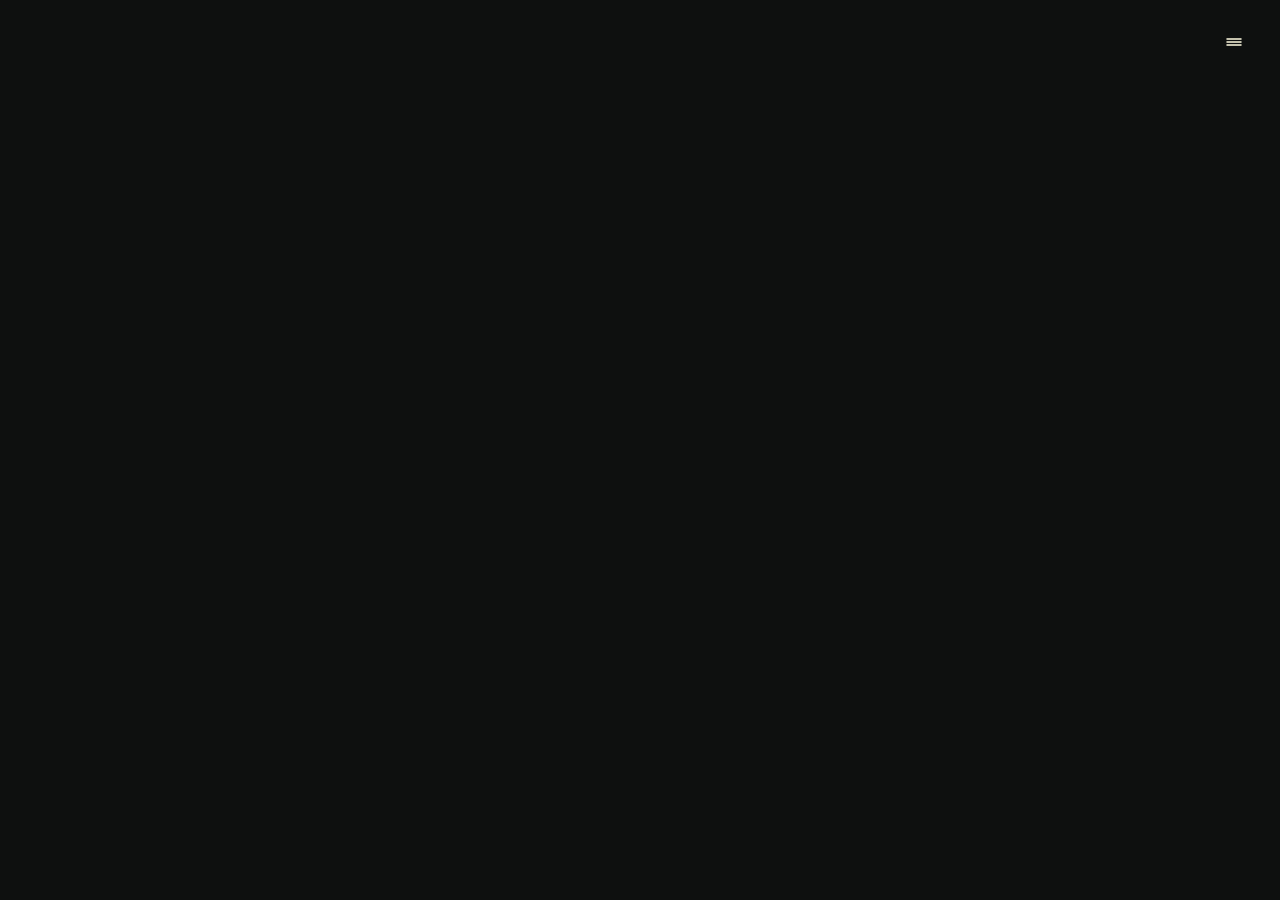
==== index.html @ 0726934f "start the modern portfolio" ====
<!DOCTYPE html>
<html lang="en">

<head>
    <meta charset="UTF-8">
    <meta name="viewport" content="width=device-width, initial-scale=1.0">
    <link rel="stylesheet" href="style.css">
    <script src="https://cdn.jsdelivr.net/npm/gsap@3.15/dist/gsap.min.js"></script>
    <script src="https://cdn.jsdelivr.net/npm/gsap@3.15/dist/ScrollTrigger.min.js"></script>
    <script src="https://cdn.jsdelivr.net/npm/gsap@3.15/dist/MorphSVGPlugin.min.js"></script>
    <link rel="stylesheet" href="https://cdnjs.cloudflare.com/ajax/libs/font-awesome/7.3.1/css/all.min.css"
        crossorigin="anonymous" referrerpolicy="no-referrer" />

    <title>Document</title>
</head>

<body>
    <!-- <nav>
        <div class="box">
            <ul class="nav-list">
                <li class="nav-item"><a class="nav-link" href="#">Home</a></li>
                <li class="nav-item"><a class="nav-link" href="#">About</a></li>
                <li class="nav-item"><a class="nav-link" href="#">Portfolio</a></li>
                <li class="nav-item"><a class="nav-link" href="#">Contact</a></li>
            </ul>
        </div>
    </nav> -->

    <div class="topbar">
        <span class="logo"></span>
        <button class="menu-toggle" id="menuToggle" aria-expanded="false" aria-label="Open menu">
            <svg width="20" height="20" viewBox="0 0 20 20" fill="none">
                <line class="bar bar-top" x1="3" y1="7" x2="17" y2="7" stroke="var(--white)" stroke-width="1.5"
                    stroke-linecap="round" />
                <line class="bar bar-mid" x1="3" y1="10" x2="17" y2="10" stroke="var(--white)" stroke-width="1.5"
                    stroke-linecap="round" />
                <line class="bar bar-bot" x1="3" y1="13" x2="17" y2="13" stroke="var(--white)" stroke-width="1.5"
                    stroke-linecap="round" />
            </svg>
        </button>
    </div>


    <div class="nav" id="nav">
        <div class="nav-bg"></div>
        <div class="nav-top nav-border nav-panel" id="navTop">
            <ul class="nav-list">
                <li class="nav-item"><a class="nav-link" href="#">Home</a></li>
                <li class="nav-item"><a class="nav-link" href="#">About</a></li>
                <li class="nav-item"><a class="nav-link" href="#">Portfolio</a></li>
                <li class="nav-item"><a class="nav-link" href="#">Contact</a></li>
            </ul>
        </div>

        <div class="nav-middle nav-border nav-panel" id="navMiddle">
            <div class="nav-middle-header">What's New</div>
            <div class="nav-middle-card">
                <div class="nav-middle-badge">
                    <svg viewBox="0 0 24 24" fill="none" stroke="currentColor" stroke-width="2" stroke-linecap="round"
                        stroke-linejoin="round">
                        <polygon points="13 2 3 14 12 14 11 22 21 10 12 10 13 2" />
                    </svg>
                </div>
                <div class="nav-middle-info">
                    <div class="nav-middle-title">GSAP 3.15 is here</div>
                    <div class="nav-middle-desc">New easeReverse &amp; more.</div>
                </div>
            </div>
            <div class="nav-middle-actions">
                <a href="#">Release Notes</a>
            </div>
        </div>

        <div class="nav-bottom nav-border nav-panel" id="navBottom">
            <ul class="nav-socials">
                <li><a href="#"><i class="fa-brands fa-instagram"></i></a></li>
                <li><a href="#"><i class="fa-brands fa-github"></i></a></li>
                <li><a href="#"><i class="fa-brands fa-linkedin"></i></a></li>
            </ul>
            <div class="nav-asset">
                <img src="https://gsap.com/img/header-shapes.png" alt="" />
            </div>
        </div>
    </div>



</body>
<script src="script.js"></script>

</html>
---- style.css ----
@font-face {
  font-display: block;
  font-family: Mori;
  font-weight: 400;
  src: url(https://assets.codepen.io/16327/PPMori-Regular.woff) format("woff");
}
@font-face {
  font-display: block;
  font-family: Mori;
  font-weight: 600;
  src: url(https://assets.codepen.io/16327/PPMori-SemiBold.woff) format("woff");
}
@font-face {
  font-display: block;
  font-family: Fraktion Mono;
  font-weight: 400;
  src: url(https://assets.codepen.io/16327/PPFraktionMono-Bold.woff)
    format("woff");
}

*,
*::before,
*::after {
  box-sizing: border-box;
  margin: 0;
  padding: 0;
  transition: none !important;
  animation: none !important;
}

:root {
  --green: #0ae448;
  --lt: #abff84;
  --black: #0e100f;
  --white: #fffce1;
  --s75: #bbbaa6;
  --s50: #7c7c6f;
  --s25: #42433d;
  --color-shockingly-green: #0ae448;
  --color-just-black: #0e100f;
  --color-surface-white: #fffce1;
  --color-lt-green: #abff84;
  --color-grey: #191919;
  --color-grey-dark: #191919;
  --color-surface75: #bbbaa6;
  --color-surface50: #7c7c6f;
  --color-surface25: #42433d;
  --gradient-macha: linear-gradient(114.41deg, var(--color-shockingly-green) 20.74%, var(--color-lt-green) 65.5%);
  --dark: var(--color-just-black);
  --light: var(--color-surface-white);
  --green: var(--color-shockingly-green);
}

html,
body {
  width: 100%;
  height: 100%;
  overflow: hidden;
  font-family: Mori, sans-serif;
  background: var(--black);
  color: var(--white);
}

.topbar {
  position: fixed;
  top: 0;
  left: 0;
  right: 0;
  z-index: 300;
  display: flex;
  align-items: center;
  justify-content: space-between;
  padding: 20px 24px;
}
.logo {
  font-weight: 600;
  font-size: 0.9rem;
  color: var(--white);
  z-index: 310;
}
.logo img {
  width: 60px;
}

h1 code {
  font-size: inherit;
}
.menu-toggle {
  width: 44px;
  height: 44px;
  border: none;
  background: transparent;
  cursor: pointer;
  display: flex;
  align-items: center;
  justify-content: center;
  z-index: 310;
  position: relative;
  padding: 0;
}

/* ─── Header ─── */
.header {
  display: flex;
  flex-direction: column;
  align-items: center;
  justify-content: center;
  height: 100%;
  gap: 16px;
  padding: 80px 24px 24px;
}
.header h1 {
  color: var(--light);
  font-weight: 400;
  font-size: clamp(1.4rem, 3vw, 2rem);
}
.header p {
  color: var(--s50);
  font-size: 0.88rem;
  margin-top: 8px;
  max-width: 70ch;
  margin-left: auto;
  margin-right: auto;
}
code {
  font-family: Fraktion Mono, monospace;
  font-size: 0.72rem;
  background: rgba(10, 228, 72, 0.08);
  color: var(--green);
  padding: 2px 6px;
  border-radius: 3px;
}

.controls {
  display: flex;
  flex-wrap: wrap;
  align-items: center;
  justify-content: center;
  gap: 16px;
  font-size: 0.72rem;
  color: var(--s50);
}
.controls label {
  display: flex;
  align-items: center;
  gap: 5px;
  cursor: pointer;
}
.controls input[type="checkbox"] {
  accent-color: var(--green);
}
.controls input[type="range"] {
  width: 64px;
  accent-color: var(--green);
}
.controls code {
  font-family: Fraktion Mono, monospace;
  font-size: 0.66rem;
  background: rgba(10, 228, 72, 0.08);
  color: var(--green);
  padding: 2px 6px;
  border-radius: 3px;
}
.speed-val {
  font-family: Fraktion Mono, monospace;
  font-size: 0.66rem;
  min-width: 2em;
}

/* ── Nav overlay ── */
.nav {
  position: fixed;
  inset: 0;
  z-index: 200;
  padding: 1rem;
  pointer-events: none;
  visibility: hidden;
  display: flex;
  flex-direction: column;
  align-items: flex-end;
  gap: 0.5rem;
}
.nav-bg {
  position: absolute;
  inset: 0;
  background: rgba(0, 0, 0, 0.4);
  opacity: 0;
}

.nav-border {
  border: solid 2px;
  border-radius: 10px;
}

.nav-top {
  flex: 1;
  width: 100%;
  background: var(--white);
  color: var(--black);
  transform: translateX(-101%);
  display: flex;
  flex-direction: column;
  padding: 50px 28px 28px;
  overflow-y: auto;
  position: relative;
  z-index: 3;
  border-color: var(--black);
}

.nav-middle {
  position: relative;
  width: 100%;
  background: linear-gradient(
    135deg,
    #0ae448 0%,
    #abff84 40%,
    #6fdd8b 70%,
    #0ae448 100%
  );
  color: var(--black);
  display: flex;
  flex-direction: column;
  justify-content: center;
  padding: 24px 28px;
  z-index: 2;
  border-color: #065a1e;
  min-height: 180px;
}

.nav-middle-header {
  font-family: Fraktion Mono, monospace;
  font-size: 0.65rem;
  text-transform: uppercase;
  letter-spacing: 0.1em;
  opacity: 0.6;
  margin-bottom: 12px;
}

.nav-panel {
  max-width: 700px
}

.nav-middle-card {
  display: flex;
  align-items: center;
  gap: 16px;
}

.nav-middle-badge {
  flex-shrink: 0;
  width: 48px;
  height: 48px;
  border-radius: 12px;
  background: rgba(0, 0, 0, 0.12);
  display: flex;
  align-items: center;
  justify-content: center;
}
.nav-middle-badge svg {
  width: 24px;
  height: 24px;
}

.nav-middle-info {
  display: flex;
  flex-direction: column;
  gap: 2px;
}
.nav-middle-title {
  font-weight: 600;
  font-size: clamp(1rem, 3vw, 1.25rem);
  line-height: 1.2;
  letter-spacing: -0.02em;
}
.nav-middle-desc {
  font-size: 0.78rem;
  opacity: 0.7;
  line-height: 1.4;
}

.nav-middle-actions {
  display: flex;
  gap: 10px;
  margin-top: 14px;
}
.nav-middle-actions a {
  font-family: Fraktion Mono, monospace;
  font-size: 0.7rem;
  text-decoration: none;
  color: var(--black);
  padding: 6px 14px;
  border-radius: 100px;
  background: rgba(0, 0, 0, 0.1);
  border: 1px solid rgba(0, 0, 0, 0.15);
  cursor: pointer;
}
.nav-middle-actions a:first-child {
  background: var(--black);
  color: var(--lt);
  border-color: var(--black);
}

.nav-bottom {
  position: relative;
  height: 120px;
  width: 100%;
  background: var(--black);
  color: var(--s50);
  transform: translateX(101%);
  display: flex;
  align-items: center;
  padding: 24px 28px;
  z-index: 1;
  border-color: var(--s25);
}

.nav-list {
  list-style: none;
  display: flex;
  flex-direction: column;
  gap: 0;
  flex: 1;
  justify-content: center;
}
.nav-item {
  overflow: hidden;
}
.nav-link {
  display: block;
  text-decoration: none;
  color: var(--black);
  padding: 10px 0;
  font-size: clamp(1.5rem, 4vw, 1.8rem);
  font-weight: 600;
  line-height: 1.1;
  letter-spacing: -0.03em;
}
.nav-login {
  margin-top: auto;
  padding-top: 20px;
  font-size: 0.82rem;
  color: var(--s50);
  font-family: Fraktion Mono, monospace;
}

.nav-socials {
  list-style: none;
  display: flex;
  flex-wrap: wrap;
  gap: 16px;
}
.nav-socials a {
  font-family: Fraktion Mono, monospace;
  font-size: 0.8rem;
  color: var(--s50);
  text-decoration: none;
}
.nav-asset {
  margin-left: auto;
}
.nav-asset img {
  position: absolute;
  bottom: 0;
  right: 2rem;
  width: 100px;
  height: auto;
}
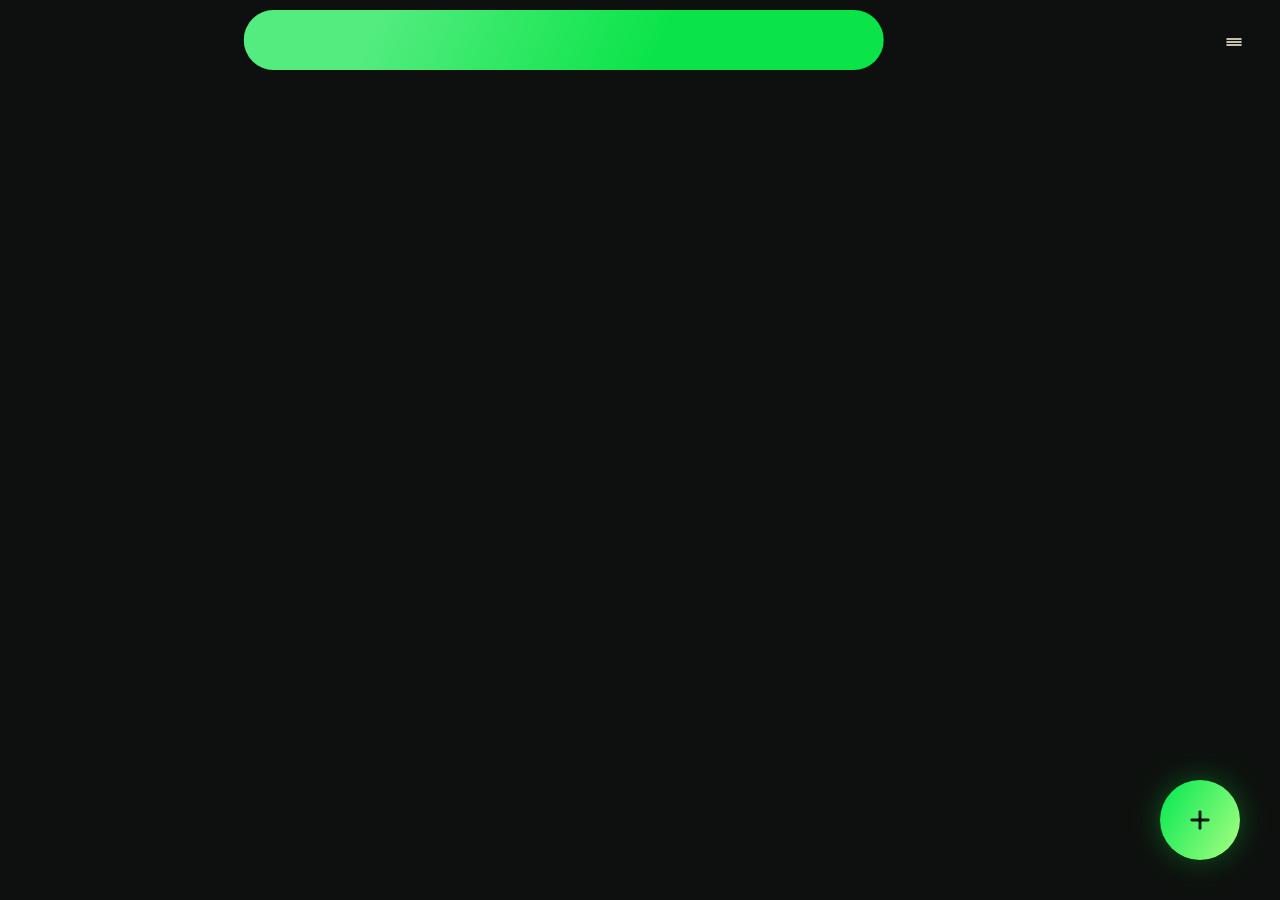
==== commit a0678d44: "fixing the navbar and the green icon" ====
--- a/index.html
+++ b/index.html
@@ -15,76 +15,115 @@
 </head>
 
 <body>
-    <!-- <nav>
-        <div class="box">
-            <ul class="nav-list">
-                <li class="nav-item"><a class="nav-link" href="#">Home</a></li>
-                <li class="nav-item"><a class="nav-link" href="#">About</a></li>
-                <li class="nav-item"><a class="nav-link" href="#">Portfolio</a></li>
-                <li class="nav-item"><a class="nav-link" href="#">Contact</a></li>
-            </ul>
+    <header>
+        <!-- ------- NAVBAR -------- -->
+        <div class="navbar">
+
         </div>
-    </nav> -->
 
-    <div class="topbar">
-        <span class="logo"></span>
-        <button class="menu-toggle" id="menuToggle" aria-expanded="false" aria-label="Open menu">
-            <svg width="20" height="20" viewBox="0 0 20 20" fill="none">
-                <line class="bar bar-top" x1="3" y1="7" x2="17" y2="7" stroke="var(--white)" stroke-width="1.5"
-                    stroke-linecap="round" />
-                <line class="bar bar-mid" x1="3" y1="10" x2="17" y2="10" stroke="var(--white)" stroke-width="1.5"
-                    stroke-linecap="round" />
-                <line class="bar bar-bot" x1="3" y1="13" x2="17" y2="13" stroke="var(--white)" stroke-width="1.5"
-                    stroke-linecap="round" />
-            </svg>
-        </button>
-    </div>
+        <!-- ------- MOBILE NAVBAR -------- -->
+         <div class="navbarMobile">
+            <div class="topbar">
+                <span class="logo"><img src="https://assets.codepen.io/16327/gsap-logo-light.svg" alt="" /></span>
+                <button class="menu-toggle" id="menuToggle" aria-expanded="false" aria-label="Open menu">
+                    <svg width="20" height="20" viewBox="0 0 20 20" fill="none">
+                        <line class="bar bar-top" x1="3" y1="7" x2="17" y2="7" stroke="var(--white)" stroke-width="1.5"
+                            stroke-linecap="round" />
+                        <line class="bar bar-mid" x1="3" y1="10" x2="17" y2="10" stroke="var(--white)"
+                            stroke-width="1.5" stroke-linecap="round" />
+                        <line class="bar bar-bot" x1="3" y1="13" x2="17" y2="13" stroke="var(--white)"
+                            stroke-width="1.5" stroke-linecap="round" />
+                    </svg>
+                </button>
+            </div>
 
 
-    <div class="nav" id="nav">
-        <div class="nav-bg"></div>
-        <div class="nav-top nav-border nav-panel" id="navTop">
-            <ul class="nav-list">
-                <li class="nav-item"><a class="nav-link" href="#">Home</a></li>
-                <li class="nav-item"><a class="nav-link" href="#">About</a></li>
-                <li class="nav-item"><a class="nav-link" href="#">Portfolio</a></li>
-                <li class="nav-item"><a class="nav-link" href="#">Contact</a></li>
-            </ul>
+            <div class="nav" id="nav">
+                <div class="nav-bg"></div>
+
+                <div class="nav-top nav-border nav-panel" id="navTop">
+                    <ul class="nav-list">
+                        <li class="nav-item"><a class="nav-link" href="#">Tools</a></li>
+                        <li class="nav-item"><a class="nav-link" href="#">About</a></li>
+                        <li class="nav-item"><a class="nav-link" href="#">Showcase</a></li>
+                        <li class="nav-item"><a class="nav-link" href="#">Community</a></li>
+                        <li class="nav-item"><a class="nav-link" href="#">Learn GSAP</a></li>
+                        <li class="nav-item"><a class="nav-link" href="#">Docs</a></li>
+                    </ul>
+                    <div class="nav-login">Login / Create Account</div>
+                </div>
+
+                <div class="nav-middle nav-border nav-panel" id="navMiddle">
+                    <div class="nav-middle-header">What's New</div>
+                    <div class="nav-middle-card">
+                        <div class="nav-middle-badge">
+                            <svg viewBox="0 0 24 24" fill="none" stroke="currentColor" stroke-width="2"
+                                stroke-linecap="round" stroke-linejoin="round">
+                                <polygon points="13 2 3 14 12 14 11 22 21 10 12 10 13 2" />
+                            </svg>
+                        </div>
+                        <div class="nav-middle-info">
+                            <div class="nav-middle-title">GSAP 3.15 is here</div>
+                            <div class="nav-middle-desc">New easeReverse &amp; more.</div>
+                        </div>
+                    </div>
+                    <div class="nav-middle-actions">
+                        <a href="#">Release Notes</a>
+                    </div>
+                </div>
+
+                <div class="nav-bottom nav-border nav-panel" id="navBottom">
+                    <ul class="nav-socials">
+                        <li><a href="#">CodePen</a></li>
+                        <li><a href="#">GitHub</a></li>
+                        <li><a href="#">LinkedIn</a></li>
+                        <li><a href="#">X</a></li>
+                    </ul>
+                    <div class="nav-asset">
+                        <img src="https://gsap.com/img/header-shapes.png" alt="" />
+                    </div>
+                </div>
+            </div>
+        </div>
+    </header>
+
+    <main></main>
+    <footer>
+
+        <div class="fab-wrap" id="fabWrap">
+
+            <button class="fab-item" aria-label="Search">
+                <i class="fa-brands fa-instagram"></i>
+            </button>
+
+            <button class="fab-item" aria-label="Edit">
+                <i class="fa-brands fa-github"></i>
+            </button>
+
+            <button class="fab-item" aria-label="Upload">
+                <i class="fa-brands fa-linkedin-in"></i>
+            </button>
+
+            <button class="fab-item" aria-label="Share">
+                <svg viewBox="0 0 24 24" fill="none" stroke="currentColor" stroke-width="2" stroke-linecap="round">
+                    <circle cx="18" cy="5" r="3" />
+                    <circle cx="6" cy="12" r="3" />
+                    <circle cx="18" cy="19" r="3" />
+                    <line x1="8.59" y1="13.51" x2="15.42" y2="17.49" />
+                    <line x1="15.41" y1="6.51" x2="8.59" y2="10.49" />
+                </svg>
+            </button>
+
+            <button class="fab" id="fabBtn" aria-label="Toggle actions menu" aria-expanded="false">
+                <svg viewBox="0 0 24 24" fill="none" stroke="currentColor" stroke-width="2.5" stroke-linecap="round">
+                    <line x1="12" y1="5" x2="12" y2="19" />
+                    <line x1="5" y1="12" x2="19" y2="12" />
+                </svg>
+            </button>
+
         </div>
 
-        <div class="nav-middle nav-border nav-panel" id="navMiddle">
-            <div class="nav-middle-header">What's New</div>
-            <div class="nav-middle-card">
-                <div class="nav-middle-badge">
-                    <svg viewBox="0 0 24 24" fill="none" stroke="currentColor" stroke-width="2" stroke-linecap="round"
-                        stroke-linejoin="round">
-                        <polygon points="13 2 3 14 12 14 11 22 21 10 12 10 13 2" />
-                    </svg>
-                </div>
-                <div class="nav-middle-info">
-                    <div class="nav-middle-title">GSAP 3.15 is here</div>
-                    <div class="nav-middle-desc">New easeReverse &amp; more.</div>
-                </div>
-            </div>
-            <div class="nav-middle-actions">
-                <a href="#">Release Notes</a>
-            </div>
-        </div>
-
-        <div class="nav-bottom nav-border nav-panel" id="navBottom">
-            <ul class="nav-socials">
-                <li><a href="#"><i class="fa-brands fa-instagram"></i></a></li>
-                <li><a href="#"><i class="fa-brands fa-github"></i></a></li>
-                <li><a href="#"><i class="fa-brands fa-linkedin"></i></a></li>
-            </ul>
-            <div class="nav-asset">
-                <img src="https://gsap.com/img/header-shapes.png" alt="" />
-            </div>
-        </div>
-    </div>
-
-
-
+    </footer>
 </body>
 <script src="script.js"></script>
 
--- a/style.css
+++ b/style.css
@@ -1,3 +1,7 @@
+/* ========================================
+   FONTS
+======================================== */
+
 @font-face {
   font-display: block;
   font-family: Mori;
@@ -18,14 +22,14 @@
     format("woff");
 }
 
-*,
-*::before,
-*::after {
+/* ========================================
+   BODY
+======================================== */
+
+* {
   box-sizing: border-box;
   margin: 0;
   padding: 0;
-  transition: none !important;
-  animation: none !important;
 }
 
 :root {
@@ -36,31 +40,77 @@
   --s75: #bbbaa6;
   --s50: #7c7c6f;
   --s25: #42433d;
-  --color-shockingly-green: #0ae448;
-  --color-just-black: #0e100f;
-  --color-surface-white: #fffce1;
-  --color-lt-green: #abff84;
-  --color-grey: #191919;
-  --color-grey-dark: #191919;
-  --color-surface75: #bbbaa6;
-  --color-surface50: #7c7c6f;
-  --color-surface25: #42433d;
-  --gradient-macha: linear-gradient(114.41deg, var(--color-shockingly-green) 20.74%, var(--color-lt-green) 65.5%);
-  --dark: var(--color-just-black);
-  --light: var(--color-surface-white);
-  --green: var(--color-shockingly-green);
-}
-
-html,
+
+  --gradient: linear-gradient(
+    114.41deg,
+    #ffffffbf 20.74%,
+    #fffce100 65.5%
+  );
+}
+
+html {
+  min-height: 100%;
+}
+
 body {
-  width: 100%;
-  height: 100%;
-  overflow: hidden;
+  min-height: 100vh;
+  margin: 0;
+  background: var(--black);
   font-family: Mori, sans-serif;
-  background: var(--black);
   color: var(--white);
-}
-
+  overflow-x: hidden;
+}
+
+
+/* ========================================
+   NAVBAR
+======================================== */
+
+.navbar {
+  position: absolute;
+  top: 0;
+  left: 0;
+
+  width: 50%;
+  height: 60px;
+
+  margin-top: 10px;
+  border-radius: 30px;
+
+  background: var(--green);
+
+  transform: translateX(-100%);
+}
+
+.navbar::after {
+  content: "";
+  position: absolute;
+  inset: 0;
+
+  background:
+    var(--gradient),
+    url("https://assets.codepen.io/16327/noise-e82662fe.png");
+
+  background-blend-mode: color-dodge;
+  border-radius: inherit;
+
+  opacity: 0.4;
+  pointer-events: none;
+}
+
+@media (max-width: 1200px) {
+    .navbar{
+        display: none;
+    }
+}
+
+/* ========================================
+   NAVBAR
+======================================== */
+
+.navbarMobile {
+
+}
 .topbar {
   position: fixed;
   top: 0;
@@ -99,73 +149,7 @@
   padding: 0;
 }
 
-/* ─── Header ─── */
-.header {
-  display: flex;
-  flex-direction: column;
-  align-items: center;
-  justify-content: center;
-  height: 100%;
-  gap: 16px;
-  padding: 80px 24px 24px;
-}
-.header h1 {
-  color: var(--light);
-  font-weight: 400;
-  font-size: clamp(1.4rem, 3vw, 2rem);
-}
-.header p {
-  color: var(--s50);
-  font-size: 0.88rem;
-  margin-top: 8px;
-  max-width: 70ch;
-  margin-left: auto;
-  margin-right: auto;
-}
-code {
-  font-family: Fraktion Mono, monospace;
-  font-size: 0.72rem;
-  background: rgba(10, 228, 72, 0.08);
-  color: var(--green);
-  padding: 2px 6px;
-  border-radius: 3px;
-}
-
-.controls {
-  display: flex;
-  flex-wrap: wrap;
-  align-items: center;
-  justify-content: center;
-  gap: 16px;
-  font-size: 0.72rem;
-  color: var(--s50);
-}
-.controls label {
-  display: flex;
-  align-items: center;
-  gap: 5px;
-  cursor: pointer;
-}
-.controls input[type="checkbox"] {
-  accent-color: var(--green);
-}
-.controls input[type="range"] {
-  width: 64px;
-  accent-color: var(--green);
-}
-.controls code {
-  font-family: Fraktion Mono, monospace;
-  font-size: 0.66rem;
-  background: rgba(10, 228, 72, 0.08);
-  color: var(--green);
-  padding: 2px 6px;
-  border-radius: 3px;
-}
-.speed-val {
-  font-family: Fraktion Mono, monospace;
-  font-size: 0.66rem;
-  min-width: 2em;
-}
+
 
 /* ── Nav overlay ── */
 .nav {
@@ -365,3 +349,218 @@
   width: 100px;
   height: auto;
 }
+
+/* ========================================
+   FLOATING ACTION BUTTON CONTAINER
+======================================== */
+
+.fab-wrap {
+  position: fixed;
+  right: 40px;
+  bottom: 40px;
+
+  width: 80px;
+  height: 80px;
+
+  z-index: 1000;
+}
+
+/* ========================================
+   MAIN FAB BUTTON
+======================================== */
+
+.fab-wrap > .fab {
+  position: absolute;
+  top: 0;
+  left: 0;
+  inset: 0;
+
+  width: 80px !important;
+  height: 80px !important;
+
+  min-width: 80px;
+  min-height: 80px;
+  max-width: 80px;
+  max-height: 80px;
+
+  aspect-ratio: 1 / 1;
+  flex: 0 0 80px;
+
+  padding: 0;
+  margin: 0;
+
+  border: none;
+  border-radius: 50% !important;
+
+  display: flex;
+  align-items: center;
+  justify-content: center;
+
+  background: linear-gradient(
+    120deg,
+    #00e84f 0%,
+    #abff84 100%
+  );
+
+  color: #07140a;
+  cursor: pointer;
+
+  z-index: 10;
+
+  box-shadow:
+    0 0 25px rgba(10, 228, 72, 0.25),
+    0 0 60px rgba(10, 228, 72, 0.12);
+
+  transition: box-shadow 0.3s ease;
+}
+
+/* ========================================
+   FAB NOISE TEXTURE
+======================================== */
+
+.fab-wrap > .fab::after {
+  content: "";
+  position: absolute;
+  inset: 0;
+
+  border-radius: 50%;
+
+  background-image: url(
+    "https://assets.codepen.io/16327/noise-e82662fe.png"
+  );
+
+  background-repeat: repeat;
+  background-size: 100px 100px;
+
+  opacity: 0.3;
+  mix-blend-mode: multiply;
+
+  pointer-events: none;
+}
+
+/* ========================================
+   FAB PLUS ICON
+======================================== */
+
+.fab-wrap > .fab svg {
+  display: block;
+
+  width: 28px;
+  height: 28px;
+
+  min-width: 28px;
+  flex-shrink: 0;
+
+  position: relative;
+  z-index: 2;
+
+  stroke: #07140a;
+  fill: none;
+
+  transform-origin: center;
+}
+
+/* ========================================
+   FAB HOVER
+======================================== */
+
+.fab-wrap > .fab:hover {
+  box-shadow:
+    0 0 35px rgba(10, 228, 72, 0.45),
+    0 0 80px rgba(10, 228, 72, 0.2);
+}
+
+/* ========================================
+   SMALL ACTION BUTTONS
+======================================== */
+
+.fab-wrap .fab-item {
+  position: absolute;
+
+  top: 10px;
+  left: 10px;
+
+  width: 60px;
+  height: 60px;
+
+  min-width: 60px;
+  min-height: 60px;
+
+  padding: 0;
+  margin: 0;
+
+  border: none;
+  border-radius: 50%;
+
+  display: flex;
+  align-items: center;
+  justify-content: center;
+
+  background: #1c2b20;
+  color: var(--lt);
+
+  cursor: pointer;
+
+  opacity: 0;
+  scale: 0;
+
+  pointer-events: none;
+
+  z-index: 1;
+}
+
+/* Action icons */
+
+.fab-wrap .fab-item svg {
+  display: block;
+
+  width: 22px;
+  height: 22px;
+
+  flex-shrink: 0;
+
+  stroke: currentColor;
+  fill: none;
+}
+
+.fab-wrap .fab-item .fa-brands {
+    font-size: 20px;
+    display: block;
+    flex-shrink: 0;
+
+    stroke: currentColor;
+    fill: none;
+}
+
+.fab-wrap .fab-item:hover {
+  background: var(--green);
+  color: var(--black);
+}
+
+/* ========================================
+   RESPONSIVE
+======================================== */
+
+@media (max-width: 768px) {
+  .fab-wrap {
+    right: 25px;
+    bottom: 25px;
+  }
+}
+
+@media (max-width: 480px) {
+  .fab-wrap {
+    right: 20px;
+    bottom: 20px;
+  }
+
+  .fab-wrap > .fab {
+    width: 70px !important;
+    height: 70px !important;
+    min-width: 70px;
+    min-height: 70px;
+    max-width: 70px;
+    max-height: 70px;
+    flex-basis: 70px;
+  }
+}
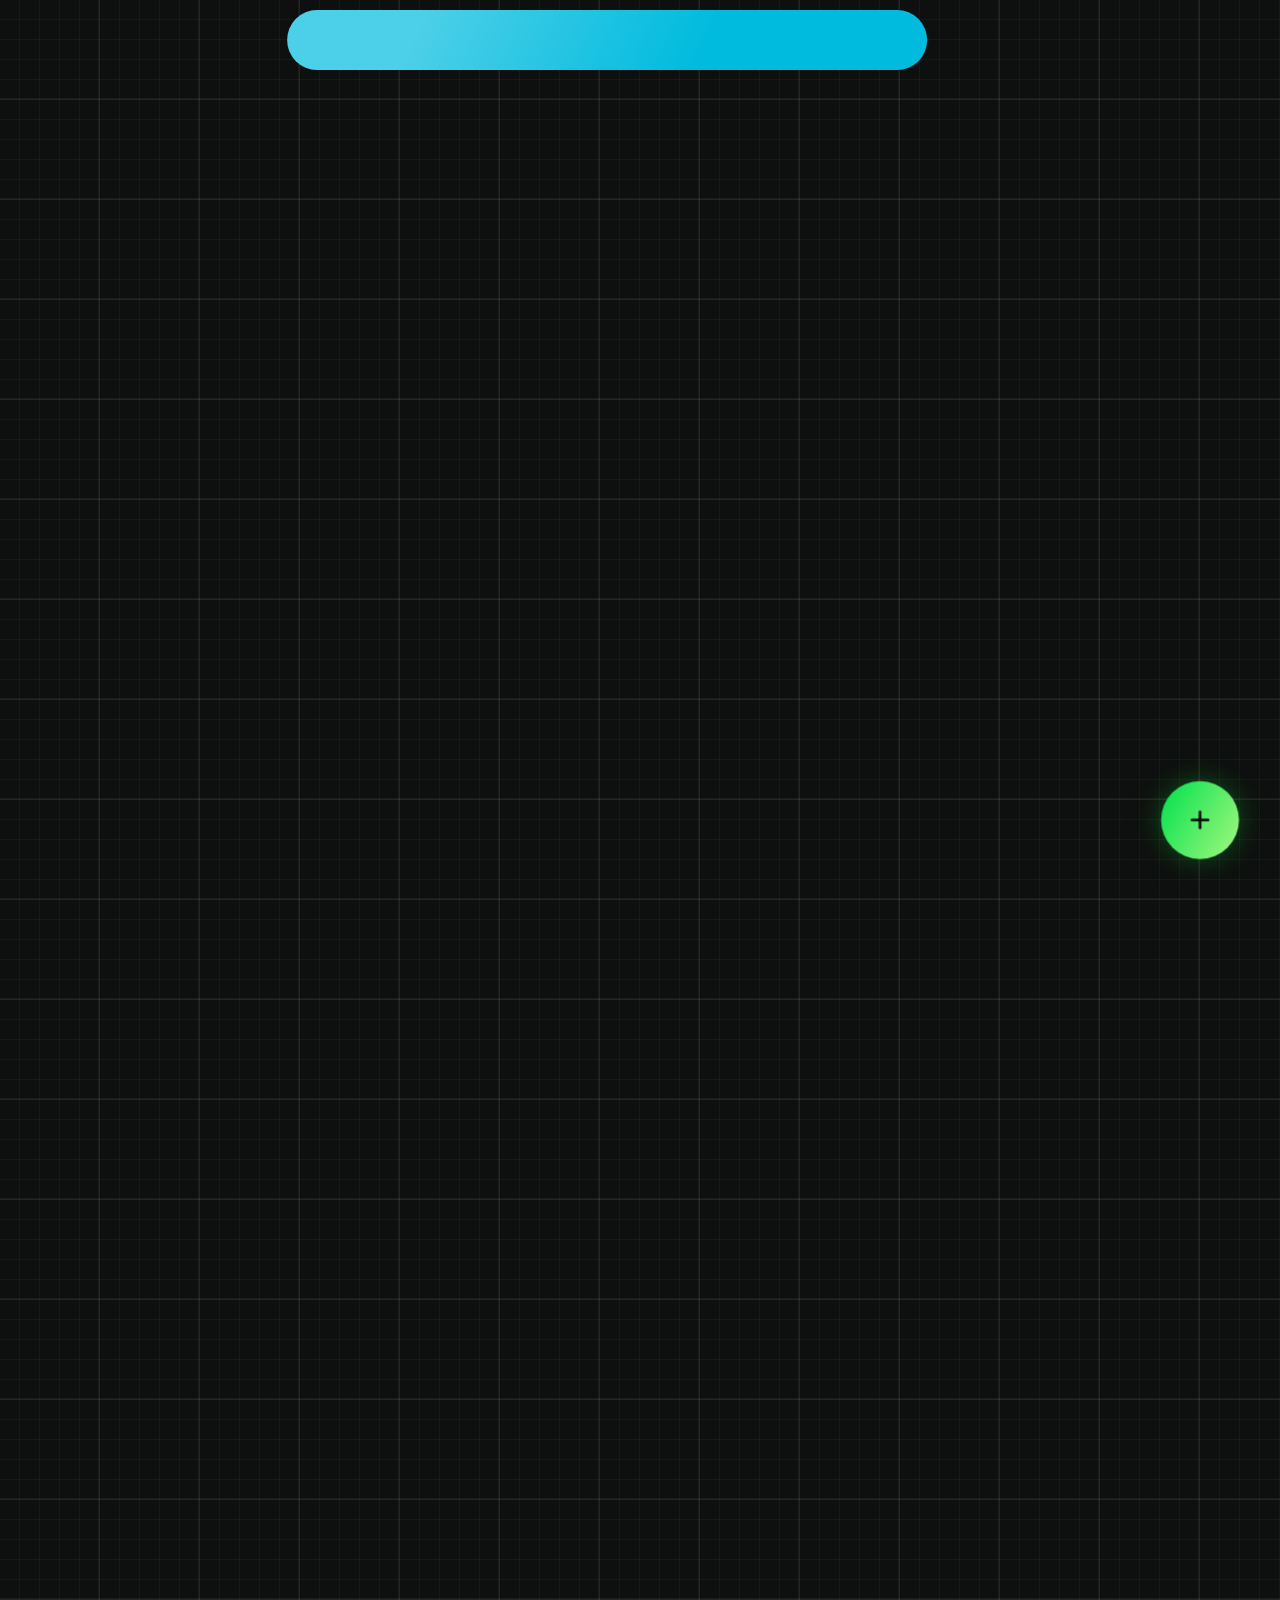
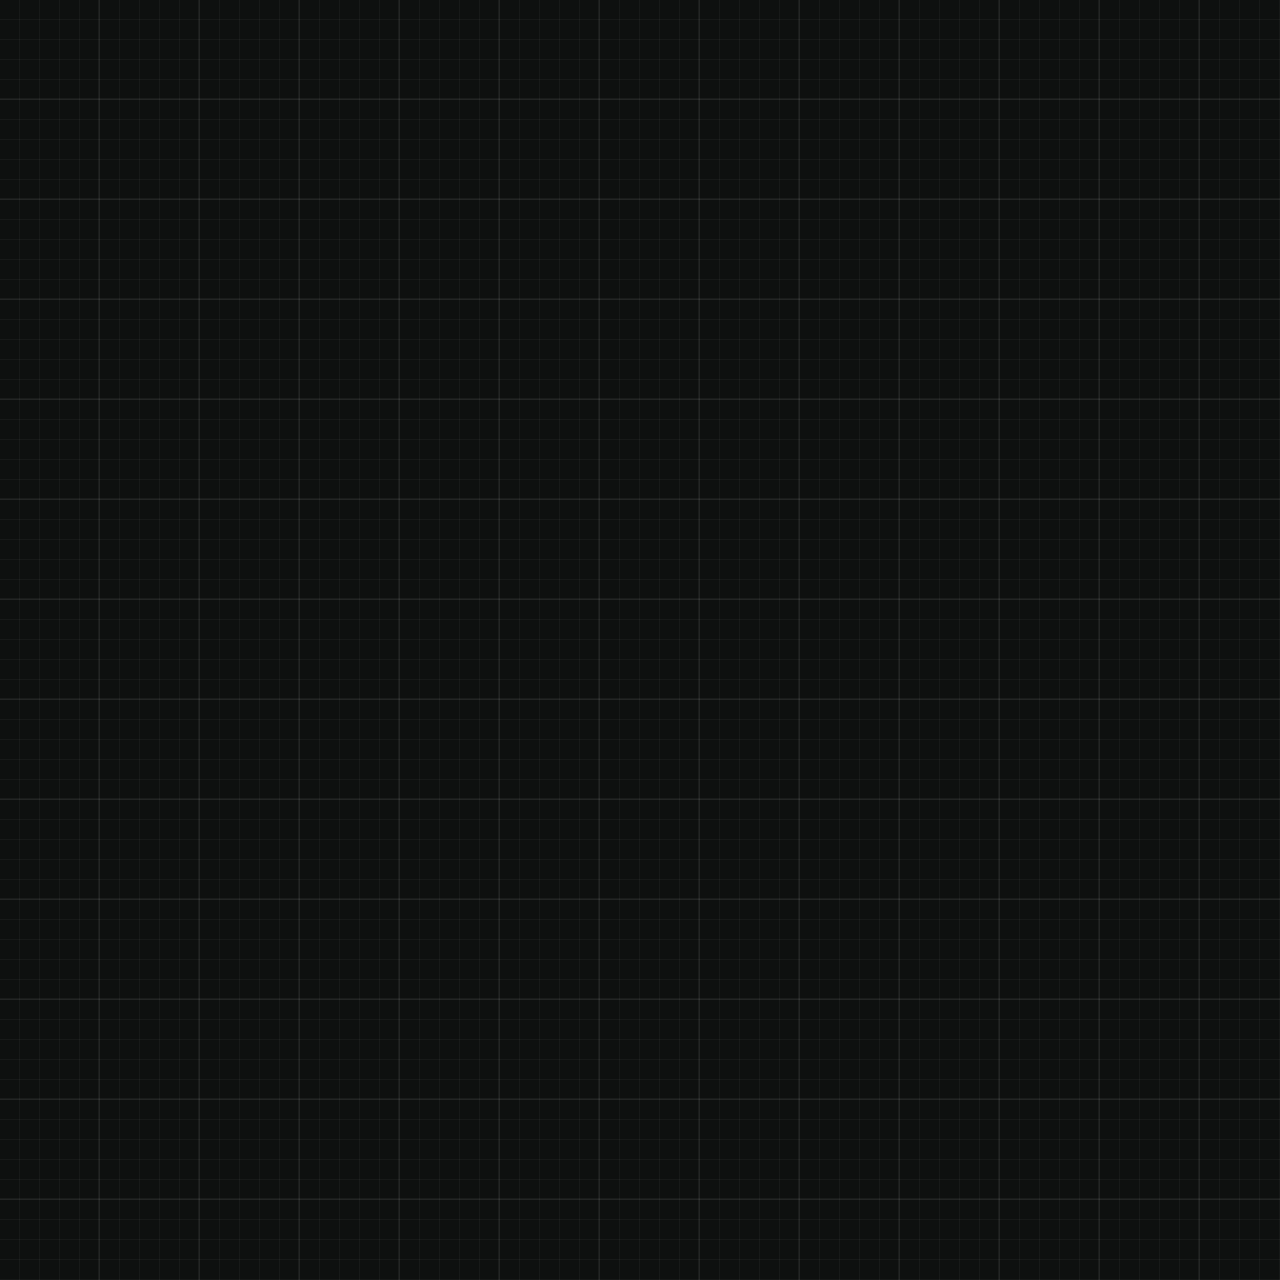
==== commit 579450d3: "Add the box move on scroll and fix the responsivity" ====
--- a/index.html
+++ b/index.html
@@ -10,7 +10,7 @@
     <script src="https://cdn.jsdelivr.net/npm/gsap@3.15/dist/MorphSVGPlugin.min.js"></script>
     <link rel="stylesheet" href="https://cdnjs.cloudflare.com/ajax/libs/font-awesome/7.3.1/css/all.min.css"
         crossorigin="anonymous" referrerpolicy="no-referrer" />
-
+    <script src="https://cdn.jsdelivr.net/npm/gsap@3.15/dist/MotionPathPlugin.min.js"></script>
     <title>Document</title>
 </head>
 
@@ -22,7 +22,7 @@
         </div>
 
         <!-- ------- MOBILE NAVBAR -------- -->
-         <div class="navbarMobile">
+        <div class="navbarMobile">
             <div class="topbar">
                 <span class="logo"><img src="https://assets.codepen.io/16327/gsap-logo-light.svg" alt="" /></span>
                 <button class="menu-toggle" id="menuToggle" aria-expanded="false" aria-label="Open menu">
@@ -36,11 +36,8 @@
                     </svg>
                 </button>
             </div>
-
-
             <div class="nav" id="nav">
                 <div class="nav-bg"></div>
-
                 <div class="nav-top nav-border nav-panel" id="navTop">
                     <ul class="nav-list">
                         <li class="nav-item"><a class="nav-link" href="#">Tools</a></li>
@@ -52,7 +49,6 @@
                     </ul>
                     <div class="nav-login">Login / Create Account</div>
                 </div>
-
                 <div class="nav-middle nav-border nav-panel" id="navMiddle">
                     <div class="nav-middle-header">What's New</div>
                     <div class="nav-middle-card">
@@ -71,7 +67,6 @@
                         <a href="#">Release Notes</a>
                     </div>
                 </div>
-
                 <div class="nav-bottom nav-border nav-panel" id="navBottom">
                     <ul class="nav-socials">
                         <li><a href="#">CodePen</a></li>
@@ -85,25 +80,45 @@
                 </div>
             </div>
         </div>
+
+
     </header>
 
-    <main></main>
+    <main> 
+        <div class="main">
+            <div class="container initial">
+                <div class="box"></div>
+            </div>
+    
+            <div class="container second">
+                <div class="marker"></div>
+            </div>
+            <div class="container third">
+                <div class="marker"></div>
+            </div>
+            <div class="container fourth">
+                <div class="marker"></div>
+            </div>
+            <div class="container fifth">
+                <div class="marker"></div>
+            </div>
+            <div class="container sixth">
+                <div class="marker"></div>
+            </div>
+        </div>
+        <div class="spacer final"></div>   
+    </main>
     <footer>
-
         <div class="fab-wrap" id="fabWrap">
-
             <button class="fab-item" aria-label="Search">
                 <i class="fa-brands fa-instagram"></i>
             </button>
-
             <button class="fab-item" aria-label="Edit">
                 <i class="fa-brands fa-github"></i>
             </button>
-
             <button class="fab-item" aria-label="Upload">
                 <i class="fa-brands fa-linkedin-in"></i>
             </button>
-
             <button class="fab-item" aria-label="Share">
                 <svg viewBox="0 0 24 24" fill="none" stroke="currentColor" stroke-width="2" stroke-linecap="round">
                     <circle cx="18" cy="5" r="3" />
@@ -113,16 +128,13 @@
                     <line x1="15.41" y1="6.51" x2="8.59" y2="10.49" />
                 </svg>
             </button>
-
             <button class="fab" id="fabBtn" aria-label="Toggle actions menu" aria-expanded="false">
                 <svg viewBox="0 0 24 24" fill="none" stroke="currentColor" stroke-width="2.5" stroke-linecap="round">
                     <line x1="12" y1="5" x2="12" y2="19" />
                     <line x1="5" y1="12" x2="19" y2="12" />
                 </svg>
             </button>
-
         </div>
-
     </footer>
 </body>
 <script src="script.js"></script>
--- a/style.css
+++ b/style.css
@@ -59,6 +59,17 @@
   font-family: Mori, sans-serif;
   color: var(--white);
   overflow-x: hidden;
+
+    background-image: linear-gradient(
+      rgba(255, 255, 255, 0.05) 2px,
+      transparent 2px
+    ),
+    linear-gradient(90deg, rgba(255, 255, 255, 0.05) 2px, transparent 2px),
+    linear-gradient(rgba(255, 255, 255, 0.04) 1px, transparent 1px),
+    linear-gradient(90deg, rgba(255, 255, 255, 0.04) 1px, transparent 1px);
+  background-size: 100px 100px, 100px 100px, 20px 20px, 20px 20px;
+  background-position: -2px -2px, -2px -2px, -1px -1px, -1px -1px;
+
 }
 
 
@@ -69,17 +80,14 @@
 .navbar {
   position: absolute;
   top: 0;
-  left: 0;
-
+  left: 50%;
   width: 50%;
+  max-width: 70em;
   height: 60px;
-
   margin-top: 10px;
   border-radius: 30px;
-
   background: var(--green);
-
-  transform: translateX(-100%);
+  transform: translateX(-50%);
 }
 
 .navbar::after {
@@ -105,7 +113,7 @@
 }
 
 /* ========================================
-   NAVBAR
+  MOBILE NAVBAR
 ======================================== */
 
 .navbarMobile {
@@ -150,8 +158,6 @@
 }
 
 
-
-/* ── Nav overlay ── */
 .nav {
   position: fixed;
   inset: 0;
@@ -350,8 +356,14 @@
   height: auto;
 }
 
+@media (min-width: 1200px) {
+    .navbarMobile{
+        display: none;
+    }
+}
+
 /* ========================================
-   FLOATING ACTION BUTTON CONTAINER
+      MAIN FAB BUTTON
 ======================================== */
 
 .fab-wrap {
@@ -364,10 +376,6 @@
 
   z-index: 1000;
 }
-
-/* ========================================
-   MAIN FAB BUTTON
-======================================== */
 
 .fab-wrap > .fab {
   position: absolute;
@@ -414,10 +422,6 @@
   transition: box-shadow 0.3s ease;
 }
 
-/* ========================================
-   FAB NOISE TEXTURE
-======================================== */
-
 .fab-wrap > .fab::after {
   content: "";
   position: absolute;
@@ -438,10 +442,6 @@
   pointer-events: none;
 }
 
-/* ========================================
-   FAB PLUS ICON
-======================================== */
-
 .fab-wrap > .fab svg {
   display: block;
 
@@ -459,20 +459,12 @@
 
   transform-origin: center;
 }
-
-/* ========================================
-   FAB HOVER
-======================================== */
 
 .fab-wrap > .fab:hover {
   box-shadow:
     0 0 35px rgba(10, 228, 72, 0.45),
     0 0 80px rgba(10, 228, 72, 0.2);
 }
-
-/* ========================================
-   SMALL ACTION BUTTONS
-======================================== */
 
 .fab-wrap .fab-item {
   position: absolute;
@@ -564,3 +556,79 @@
     flex-basis: 70px;
   }
 }
+
+/* ========================================
+   BOX AND SCROLL
+======================================== */
+
+.spacer {
+  height: 20vh;
+  display: flex;
+  justify-content: center;
+  align-items: center;
+}
+
+.main {
+  position: relative;
+  height: 300vh;
+}
+
+.container {
+  position: absolute;
+  width: 140px;
+  height: 140px;
+  border: 2px dashed var(--color-surface50);
+  border-radius: 10px;
+  display: flex;
+  justify-content: center;
+  align-items: center;
+}
+
+/* Start point */
+.initial {
+  left: 60%;
+  top: 5%;
+}
+
+/* Down-the-page markers */
+.second {
+  left: 10%;
+  top: 25%;
+}
+
+.third {
+  right: 10%;
+  top: 45%;
+}
+
+.fourth {
+  left: 20%;
+  top: 65%;
+}
+
+.fifth {
+  left: 60%;
+  top: 80%;
+}
+
+.sixth {
+  left: 15%;
+  top: 95%;
+}
+
+.marker {
+  width: 100px;
+  height: 100px;
+  border-radius: 10px;
+}
+
+.box {
+  width: 100px;
+  height: 100px;
+  z-index: 10;
+  border-radius: 10px;
+  background-image: url("https://assets.codepen.io/16327/flair-26.png");
+  background-size: contain;
+  background-repeat: no-repeat;
+  background-color: transparent;
+}
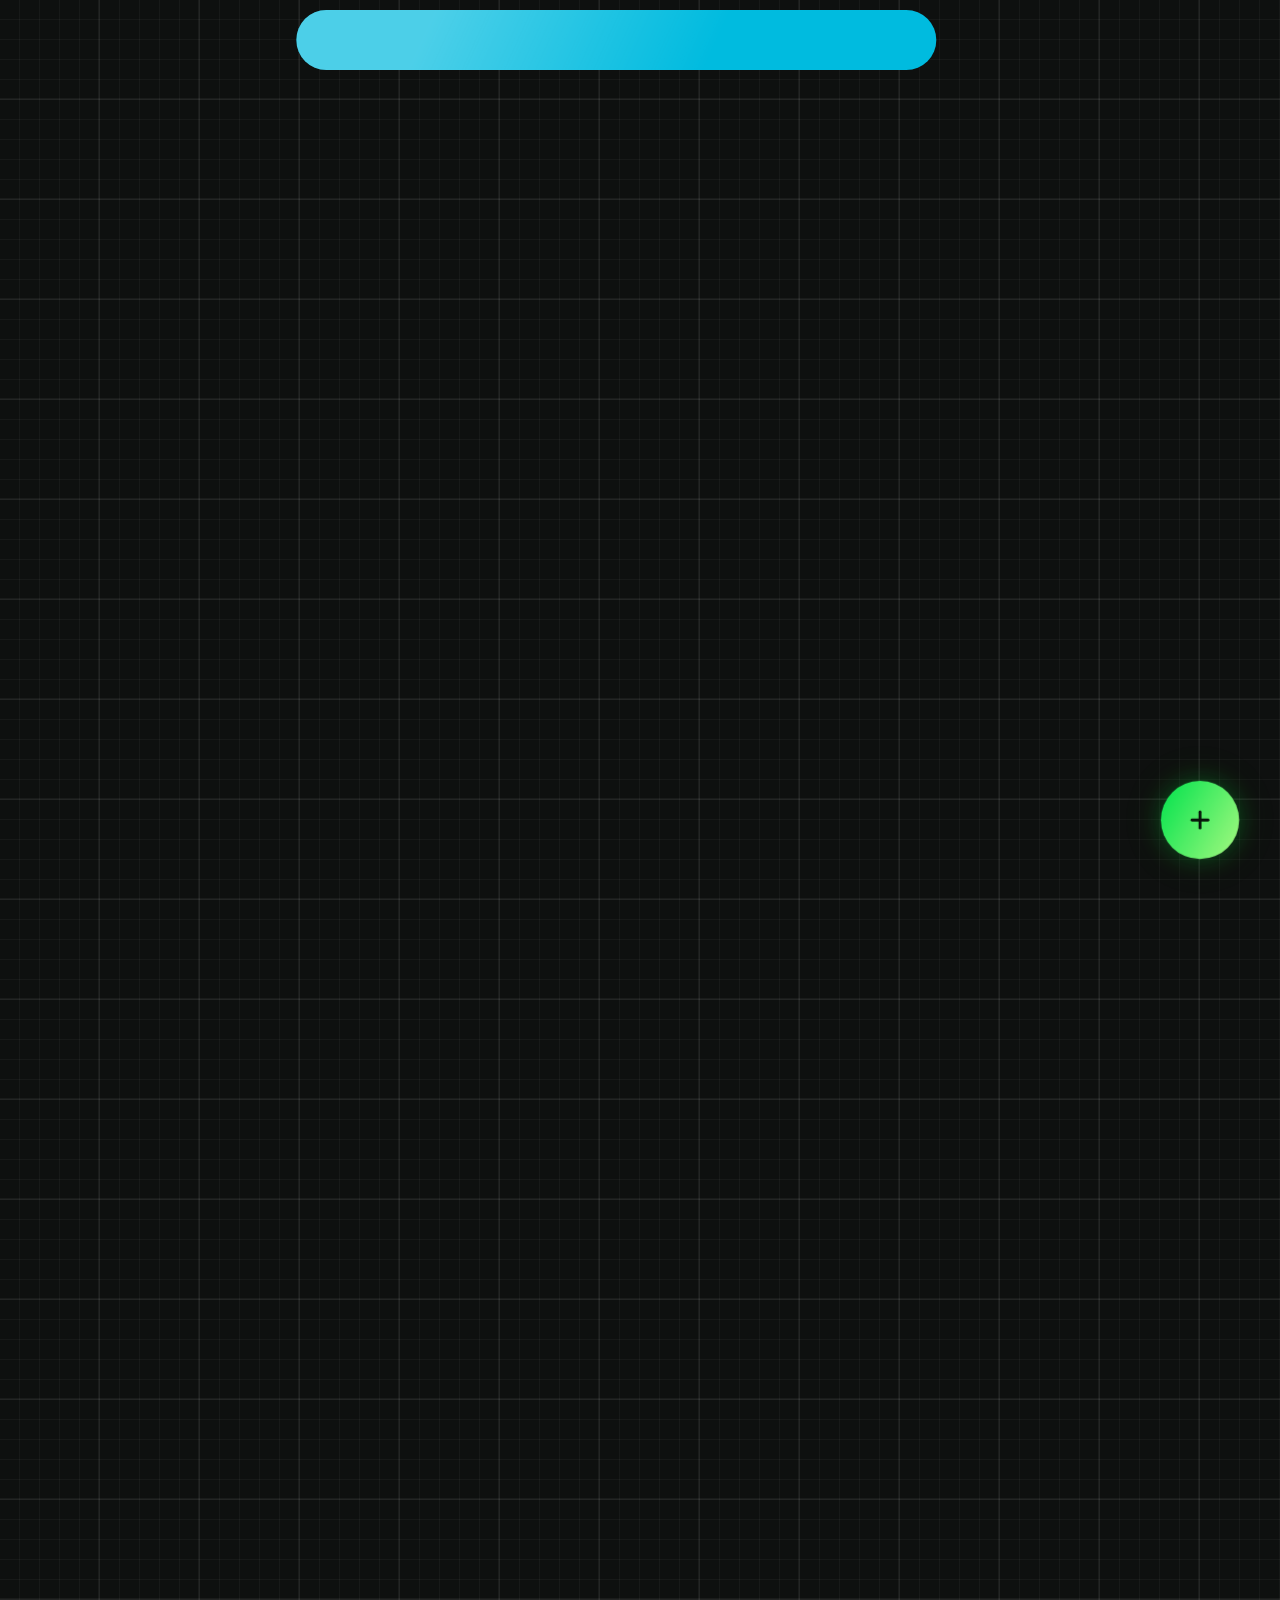
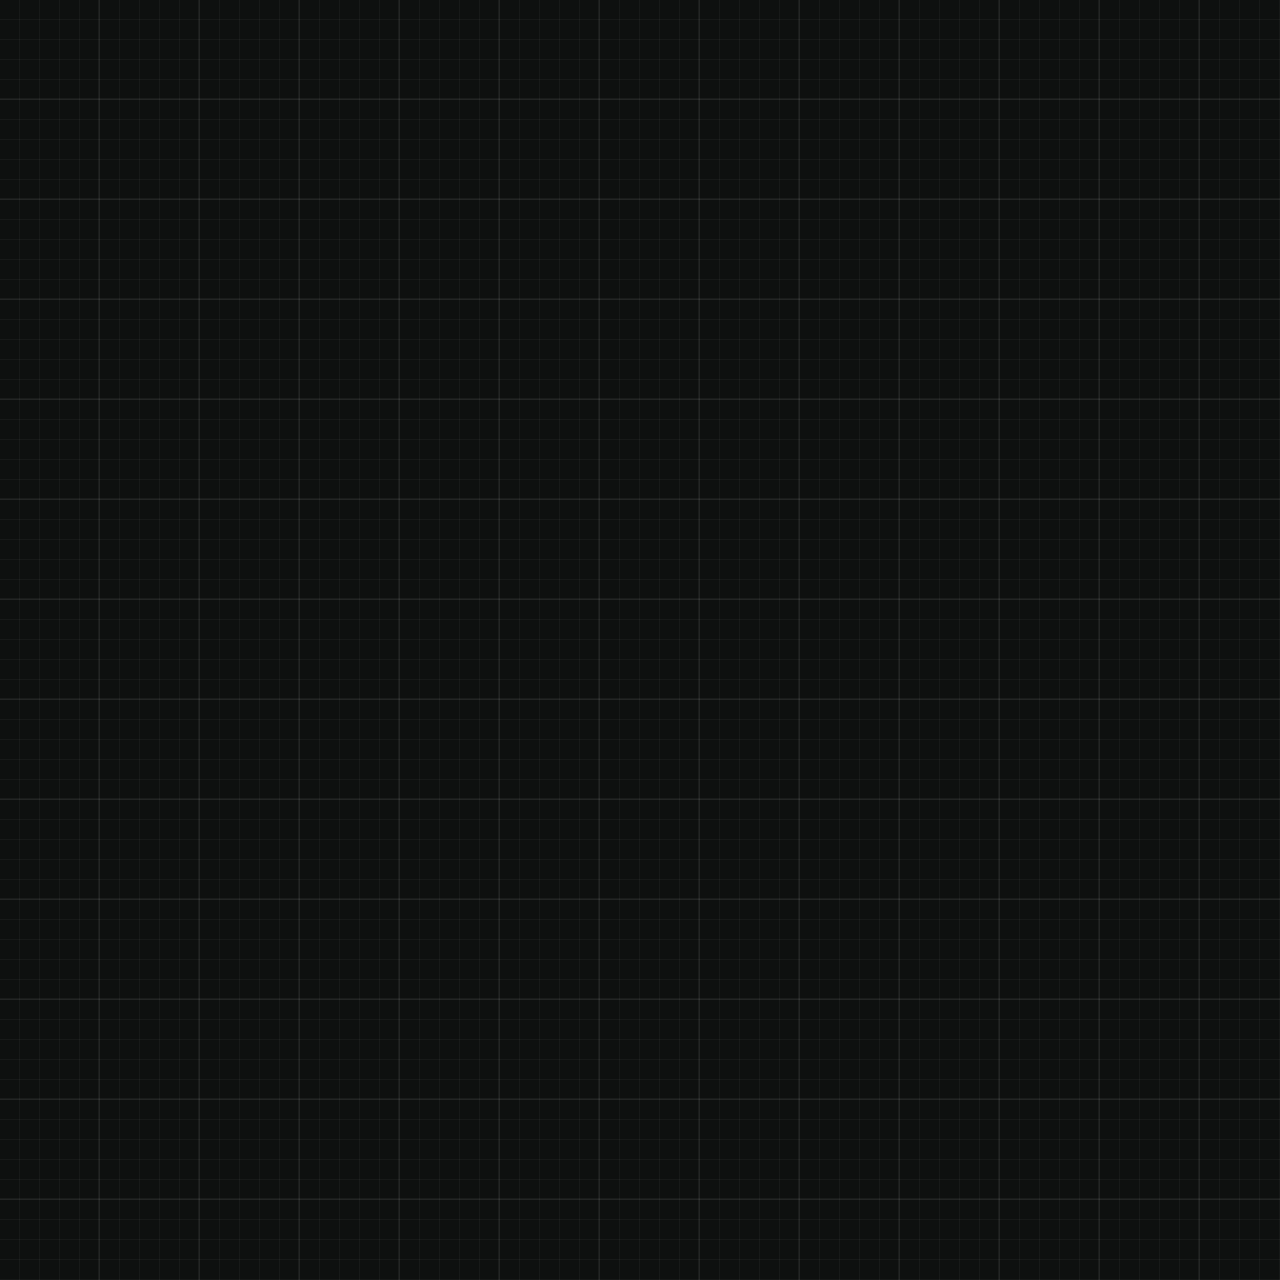
==== commit 468c2dc4: "adding three.js" ====
--- a/index.html
+++ b/index.html
@@ -12,9 +12,18 @@
         crossorigin="anonymous" referrerpolicy="no-referrer" />
     <script src="https://cdn.jsdelivr.net/npm/gsap@3.15/dist/MotionPathPlugin.min.js"></script>
     <title>Document</title>
+    <script type="importmap">
+    {
+      "imports": {
+        "three": "https://cdn.jsdelivr.net/npm/three@v0.187.0/build/three.module.js",
+        "three/addons/": "https://cdn.jsdelivr.net/npm/three@v0.187.0/examples/jsm/"
+      }
+    }
+    </script>
 </head>
 
 <body>
+    
     <header>
         <!-- ------- NAVBAR -------- -->
         <div class="navbar">
